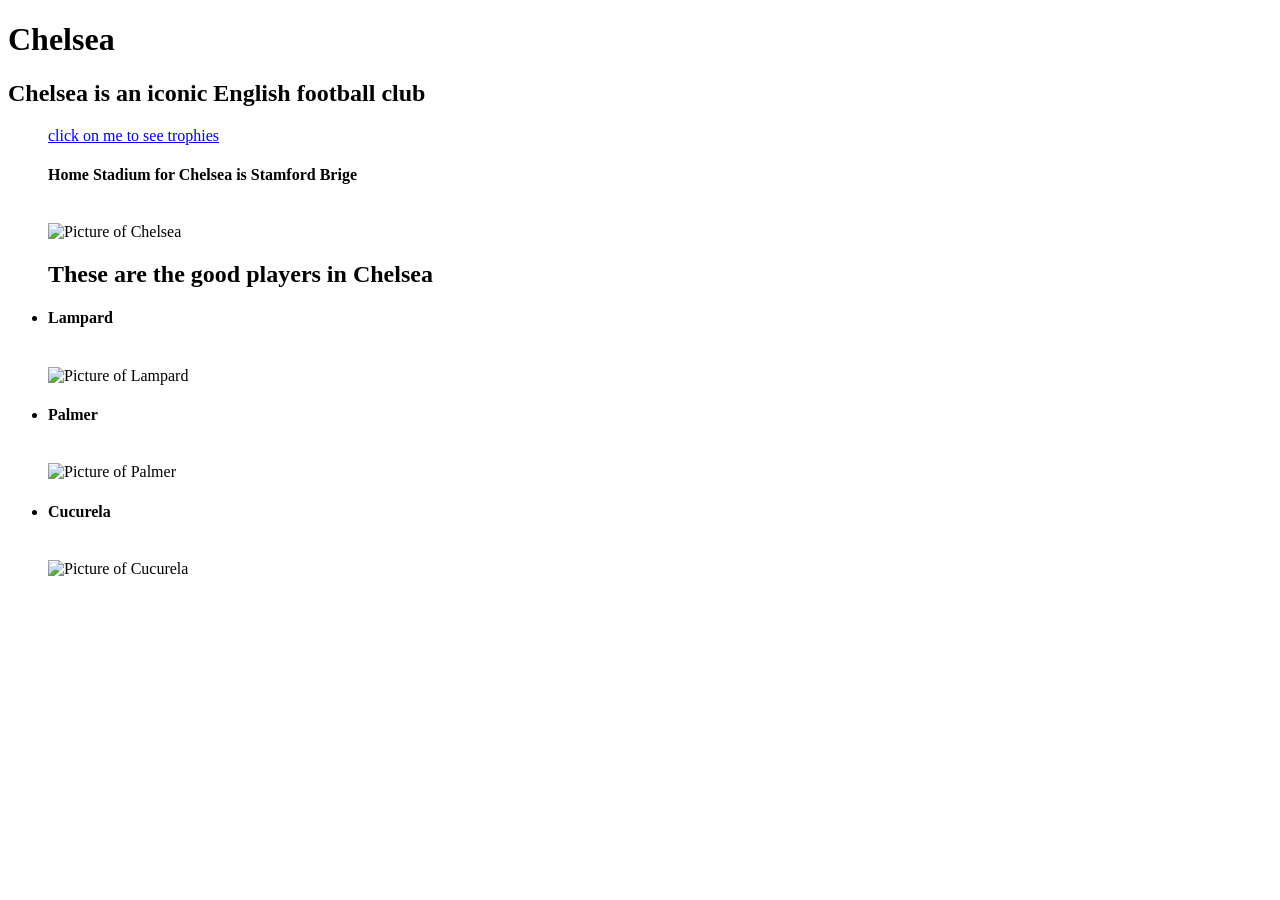
==== index.html @ a803a94b "add index. html" ====
<!DOCTYPE html>
<html>
<head>  
    <title>Chelsea</title>
    <link rel="stylesheet" href="style.css">
</head>

<body>
    <h1>Chelsea</h1>
    
        <h2><b>Chelsea is an iconic English football club</b></h2>
<ul>
    <a href="trophies.html">click on me to see trophies</a>
    <h4>Home Stadium for Chelsea is Stamford Brige </h4>
        <br>
        <img src="Stadion picureJPG.JPG"
                 alt="Picture  of Chelsea">
    
               <h2><b>These are the good players in Chelsea</b></h2>

    <li>
        <h4>Lampard</h4><br>
     <img src="player.JPG"
                 alt="Picture of Lampard">    
    </li>

    <li>
        <h4>Palmer</h4><br>
         <img src="player1.JPG"
                 alt="Picture of Palmer">
                
    </li>

    <li><h4>Cucurela</h4><br>
         <img src="player2.JPG" 
                 alt="Picture of Cucurela">
                </li>
</ul>
</body>
</html>
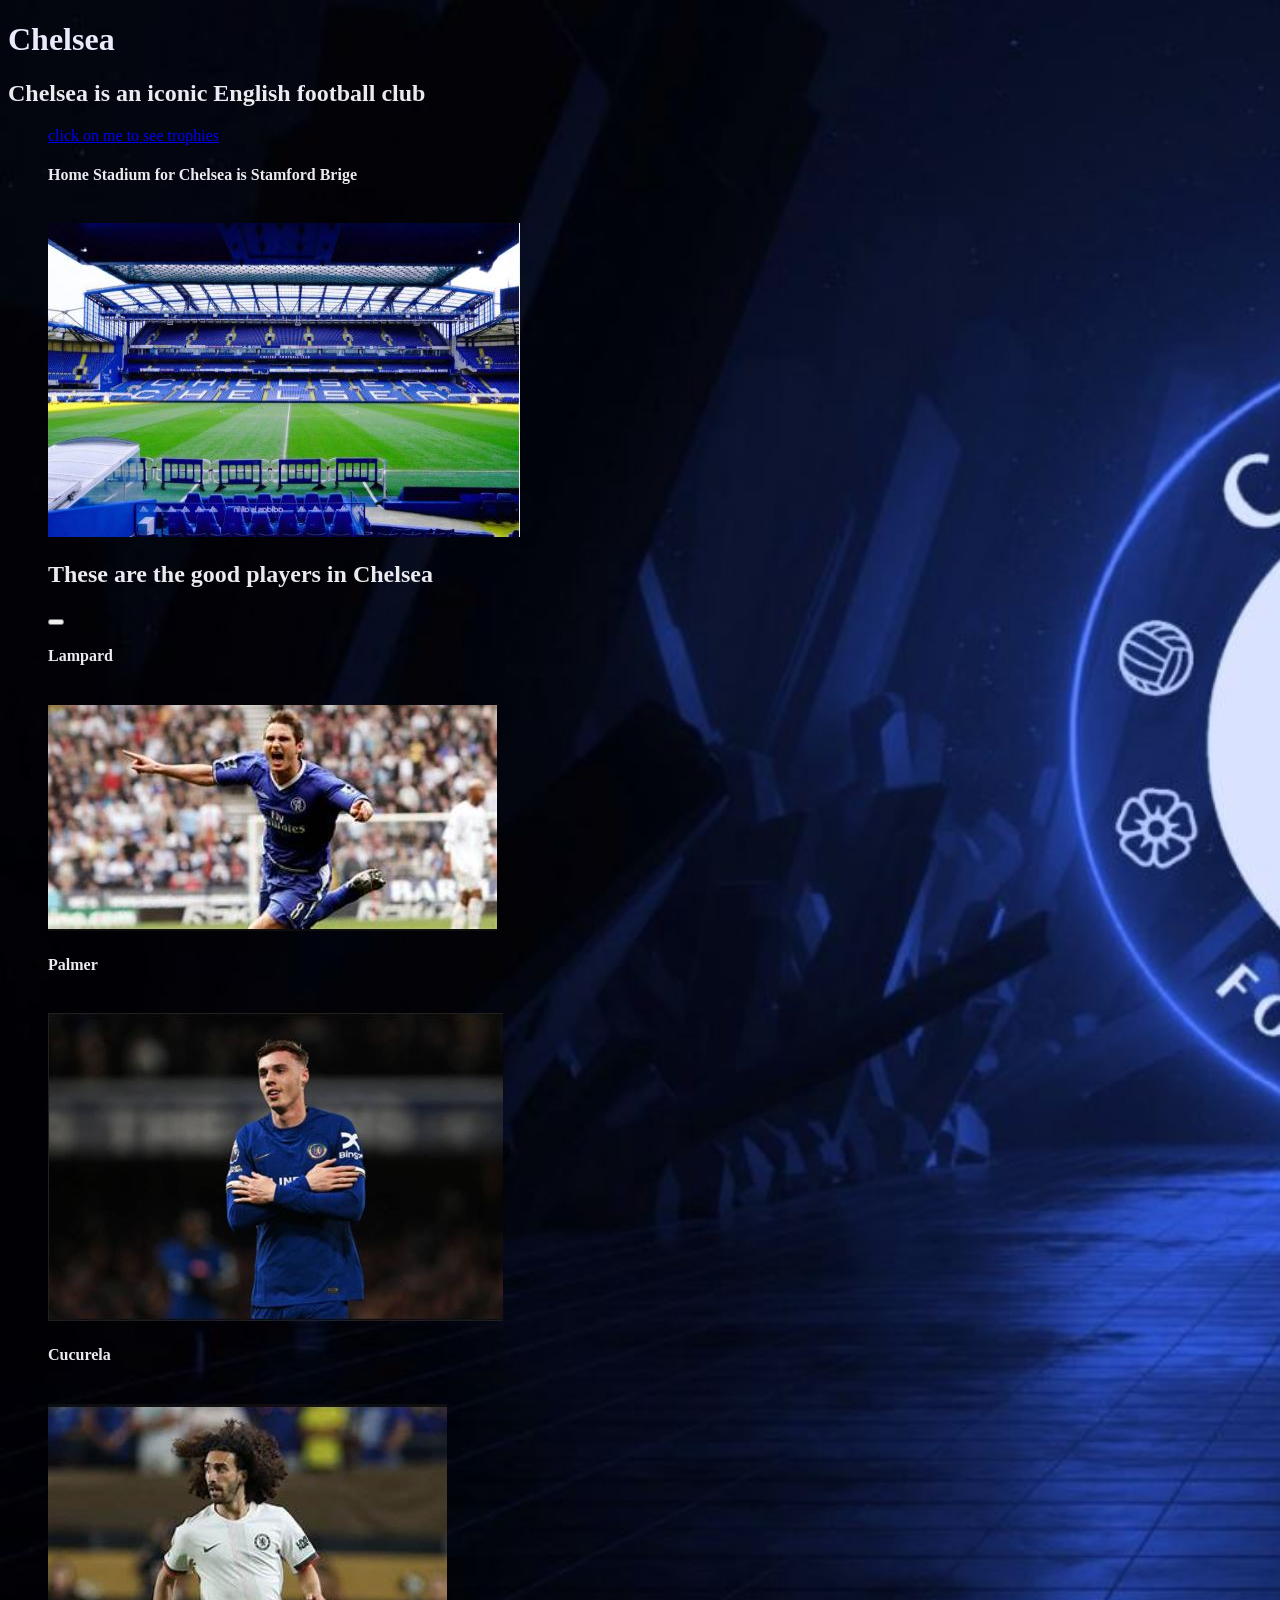
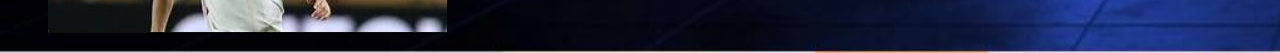
==== commit 5d11df55: "button project" ====
--- a/index.html
+++ b/index.html
@@ -18,6 +18,9 @@
     
                <h2><b>These are the good players in Chelsea</b></h2>
 
+               <div id="ColorFliper"">
+            <button onclick="ChangeColor()"></button>
+            </div>
     <li>
         <h4>Lampard</h4><br>
      <img src="player.JPG"
@@ -36,5 +39,6 @@
                  alt="Picture of Cucurela">
                 </li>
 </ul>
+<script src="Main.js"></script>
 </body>
 </html>
--- a/style.css
+++ b/style.css
@@ -0,0 +1,31 @@
+/* Element selector */
+body {
+    background-image: url('background.JPG')  ;
+    
+    background-size: cover;
+    /*background-repeat: repeat;
+    font-size: 18px;*/ 
+}
+
+/* Header styling */
+h1 {
+    color: rgb(234, 234, 252);
+}
+h2 {
+    color: rgb(234, 234, 239);
+}
+h4 {
+    color: rgb(234, 234, 239);
+}
+
+/* Table styling  */
+table {
+    background-color: rgb(144, 56, 56);
+    width: 50%;
+}
+
+/* Image styling 
+img {
+    width: 350px;
+    height: auto;
+}*/
